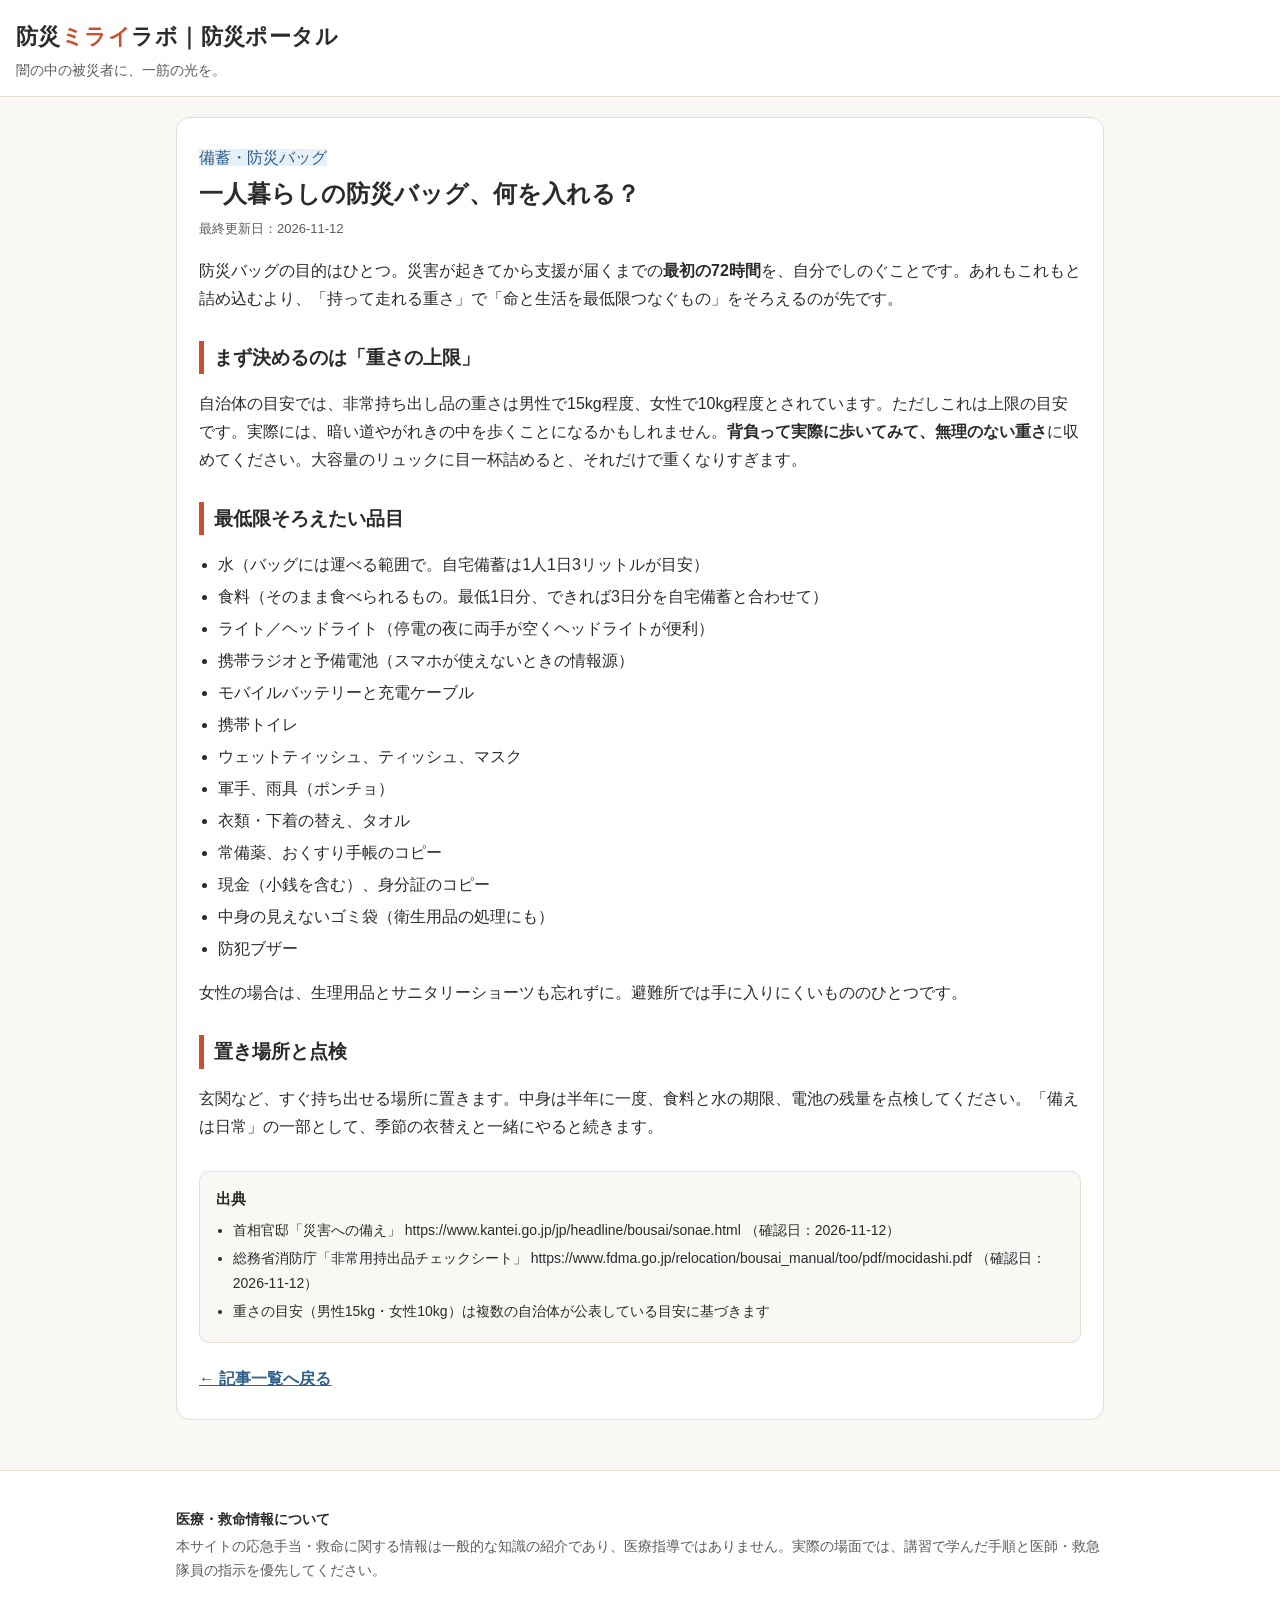
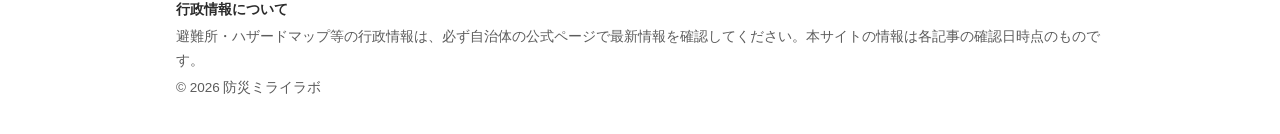
==== articles/bag.html @ 707ce823 "Add files via upload" ====
<!DOCTYPE html>
<html lang="ja">
<head>
<meta charset="UTF-8">
<meta name="viewport" content="width=device-width, initial-scale=1">
<title>一人暮らしの防災バッグ、何を入れる？｜防災ミライラボ</title>
<link rel="stylesheet" href="../style.css">
</head>
<body>
<header class="site">
  <div class="brand">防災<span>ミライ</span>ラボ｜防災ポータル</div>
  <div class="tagline">闇の中の被災者に、一筋の光を。</div>
</header>
<main>
<article class="page">
  <span class="cat cat-bag">備蓄・防災バッグ</span>
  <h1>一人暮らしの防災バッグ、何を入れる？</h1>
  <div class="meta">最終更新日：2026-11-12</div>

  <p>防災バッグの目的はひとつ。災害が起きてから支援が届くまでの<strong>最初の72時間</strong>を、自分でしのぐことです。あれもこれもと詰め込むより、「持って走れる重さ」で「命と生活を最低限つなぐもの」をそろえるのが先です。</p>

  <h2>まず決めるのは「重さの上限」</h2>
  <p>自治体の目安では、非常持ち出し品の重さは男性で15kg程度、女性で10kg程度とされています。ただしこれは上限の目安です。実際には、暗い道やがれきの中を歩くことになるかもしれません。<strong>背負って実際に歩いてみて、無理のない重さ</strong>に収めてください。大容量のリュックに目一杯詰めると、それだけで重くなりすぎます。</p>

  <h2>最低限そろえたい品目</h2>
  <ul>
    <li>水（バッグには運べる範囲で。自宅備蓄は1人1日3リットルが目安）</li>
    <li>食料（そのまま食べられるもの。最低1日分、できれば3日分を自宅備蓄と合わせて）</li>
    <li>ライト／ヘッドライト（停電の夜に両手が空くヘッドライトが便利）</li>
    <li>携帯ラジオと予備電池（スマホが使えないときの情報源）</li>
    <li>モバイルバッテリーと充電ケーブル</li>
    <li>携帯トイレ</li>
    <li>ウェットティッシュ、ティッシュ、マスク</li>
    <li>軍手、雨具（ポンチョ）</li>
    <li>衣類・下着の替え、タオル</li>
    <li>常備薬、おくすり手帳のコピー</li>
    <li>現金（小銭を含む）、身分証のコピー</li>
    <li>中身の見えないゴミ袋（衛生用品の処理にも）</li>
    <li>防犯ブザー</li>
  </ul>
  <p>女性の場合は、生理用品とサニタリーショーツも忘れずに。避難所では手に入りにくいもののひとつです。</p>

  <h2>置き場所と点検</h2>
  <p>玄関など、すぐ持ち出せる場所に置きます。中身は半年に一度、食料と水の期限、電池の残量を点検してください。「備えは日常」の一部として、季節の衣替えと一緒にやると続きます。</p>

  <div class="sources">
    <h3>出典</h3>
    <ul>
      <li>首相官邸「災害への備え」 https://www.kantei.go.jp/jp/headline/bousai/sonae.html （確認日：2026-11-12）</li>
      <li>総務省消防庁「非常用持出品チェックシート」 https://www.fdma.go.jp/relocation/bousai_manual/too/pdf/mocidashi.pdf （確認日：2026-11-12）</li>
      <li>重さの目安（男性15kg・女性10kg）は複数の自治体が公表している目安に基づきます</li>
    </ul>
  </div>
  <a class="back" href="../index.html">← 記事一覧へ戻る</a>
</article>
</main>
<footer class="site">
  <div class="inner">
    <h3>医療・救命情報について</h3>
    <p>本サイトの応急手当・救命に関する情報は一般的な知識の紹介であり、医療指導ではありません。実際の場面では、講習で学んだ手順と医師・救急隊員の指示を優先してください。</p>
    <h3>行政情報について</h3>
    <p>避難所・ハザードマップ等の行政情報は、必ず自治体の公式ページで最新情報を確認してください。本サイトの情報は各記事の確認日時点のものです。</p>
    <p>© 2026 防災ミライラボ</p>
  </div>
</footer>
</body>
</html>
---- style.css ----
:root {
  --bg: #faf8f4;
  --card: #ffffff;
  --ink: #2b2b2b;
  --sub: #5c5c5c;
  --line: #e3ded2;
  --accent: #c8502e;      /* 防災オレンジ */
  --accent-soft: #fbeee8;
  --blue: #2e5f8a;
  --blue-soft: #e8f0f7;
  --green: #3d7a44;
  --green-soft: #eaf3ea;
  --amber: #9a7414;
  --amber-soft: #faf3da;
  --radius: 14px;
}
* { box-sizing: border-box; }
body {
  margin: 0; background: var(--bg); color: var(--ink);
  font-family: "Hiragino Kaku Gothic ProN", "Hiragino Sans", "Noto Sans JP", sans-serif;
  line-height: 1.75; font-size: 16px;
}
a { color: var(--blue); }
header.site {
  background: var(--card); border-bottom: 1px solid var(--line);
  padding: 18px 16px 14px;
}
header.site .brand { font-size: 22px; font-weight: 800; letter-spacing: .02em; }
header.site .brand span { color: var(--accent); }
header.site .tagline { color: var(--sub); font-size: 13.5px; margin-top: 2px; }
main { max-width: 960px; margin: 0 auto; padding: 20px 16px 40px; }

/* 発災時導線 */
.emergency {
  background: var(--accent-soft); border: 2px solid var(--accent);
  border-radius: var(--radius); padding: 16px 18px; margin: 18px 0 26px;
}
.emergency .big { font-size: 18px; font-weight: 800; }
.emergency p { margin: 6px 0 0; font-size: 14.5px; }

/* カテゴリフィルタ */
.filters { display: flex; flex-wrap: wrap; gap: 8px; margin: 10px 0 18px; }
.filters button {
  border: 1.5px solid var(--line); background: var(--card); color: var(--ink);
  border-radius: 999px; padding: 9px 16px; font-size: 15px; cursor: pointer; min-height: 44px;
}
.filters button.active { background: var(--accent); border-color: var(--accent); color: #fff; font-weight: 700; }

/* 記事グリッド */
.grid { display: grid; grid-template-columns: repeat(auto-fill, minmax(270px, 1fr)); gap: 16px; }
.card {
  background: var(--card); border: 1px solid var(--line); border-radius: var(--radius);
  padding: 18px; display: flex; flex-direction: column; gap: 8px;
}
.card .cat { font-size: 12.5px; font-weight: 700; align-self: flex-start; padding: 3px 10px; border-radius: 999px; }
.cat-bag { background: var(--blue-soft); color: var(--blue); }
.cat-gear { background: var(--green-soft); color: var(--green); }
.cat-region { background: var(--amber-soft); color: var(--amber); }
.cat-learn { background: #eee9f5; color: #5b4a8a; }
.card h2 { font-size: 18px; margin: 0; line-height: 1.45; }
.card h2 a { color: var(--ink); text-decoration: none; }
.card p { margin: 0; color: var(--sub); font-size: 14.5px; flex: 1; }
.card .meta { font-size: 12.5px; color: var(--sub); }
.card .go { font-weight: 700; color: var(--accent); text-decoration: none; font-size: 15px; }
.card.soon { opacity: .75; border-style: dashed; }

/* 記事ページ */
article.page { background: var(--card); border: 1px solid var(--line); border-radius: var(--radius); padding: 26px 22px; }
article.page h1 { font-size: 24px; line-height: 1.5; margin: 4px 0 6px; }
article.page h2 { font-size: 19px; margin: 28px 0 8px; border-left: 5px solid var(--accent); padding-left: 10px; }
article.page .meta { color: var(--sub); font-size: 13px; }
article.page ul { padding-left: 1.2em; }
article.page li { margin: 4px 0; }
.verdict { width: 100%; border-collapse: collapse; margin: 10px 0; font-size: 15px; }
.verdict th, .verdict td { border: 1px solid var(--line); padding: 8px 10px; text-align: left; vertical-align: top; }
.verdict th { background: var(--bg); }
.mark { font-weight: 800; }
.m-ok { color: var(--green); } .m-mid { color: var(--amber); } .m-ng { color: var(--accent); }
.sources { background: var(--bg); border: 1px solid var(--line); border-radius: 10px; padding: 14px 16px; font-size: 14px; margin-top: 30px; }
.sources h3 { margin: 0 0 6px; font-size: 15px; }
.sources ul { margin: 0; }
.warn { background: var(--amber-soft); border: 1px solid #e5d491; border-radius: 10px; padding: 12px 16px; font-size: 14.5px; margin: 16px 0; }
.back { display: inline-block; margin-top: 22px; font-weight: 700; }

/* フッター */
footer.site { border-top: 1px solid var(--line); background: var(--card); margin-top: 10px; }
footer.site .inner { max-width: 960px; margin: 0 auto; padding: 22px 16px 30px; font-size: 13.5px; color: var(--sub); }
footer.site h3 { font-size: 14px; color: var(--ink); margin: 14px 0 4px; }
footer.site p { margin: 4px 0; }
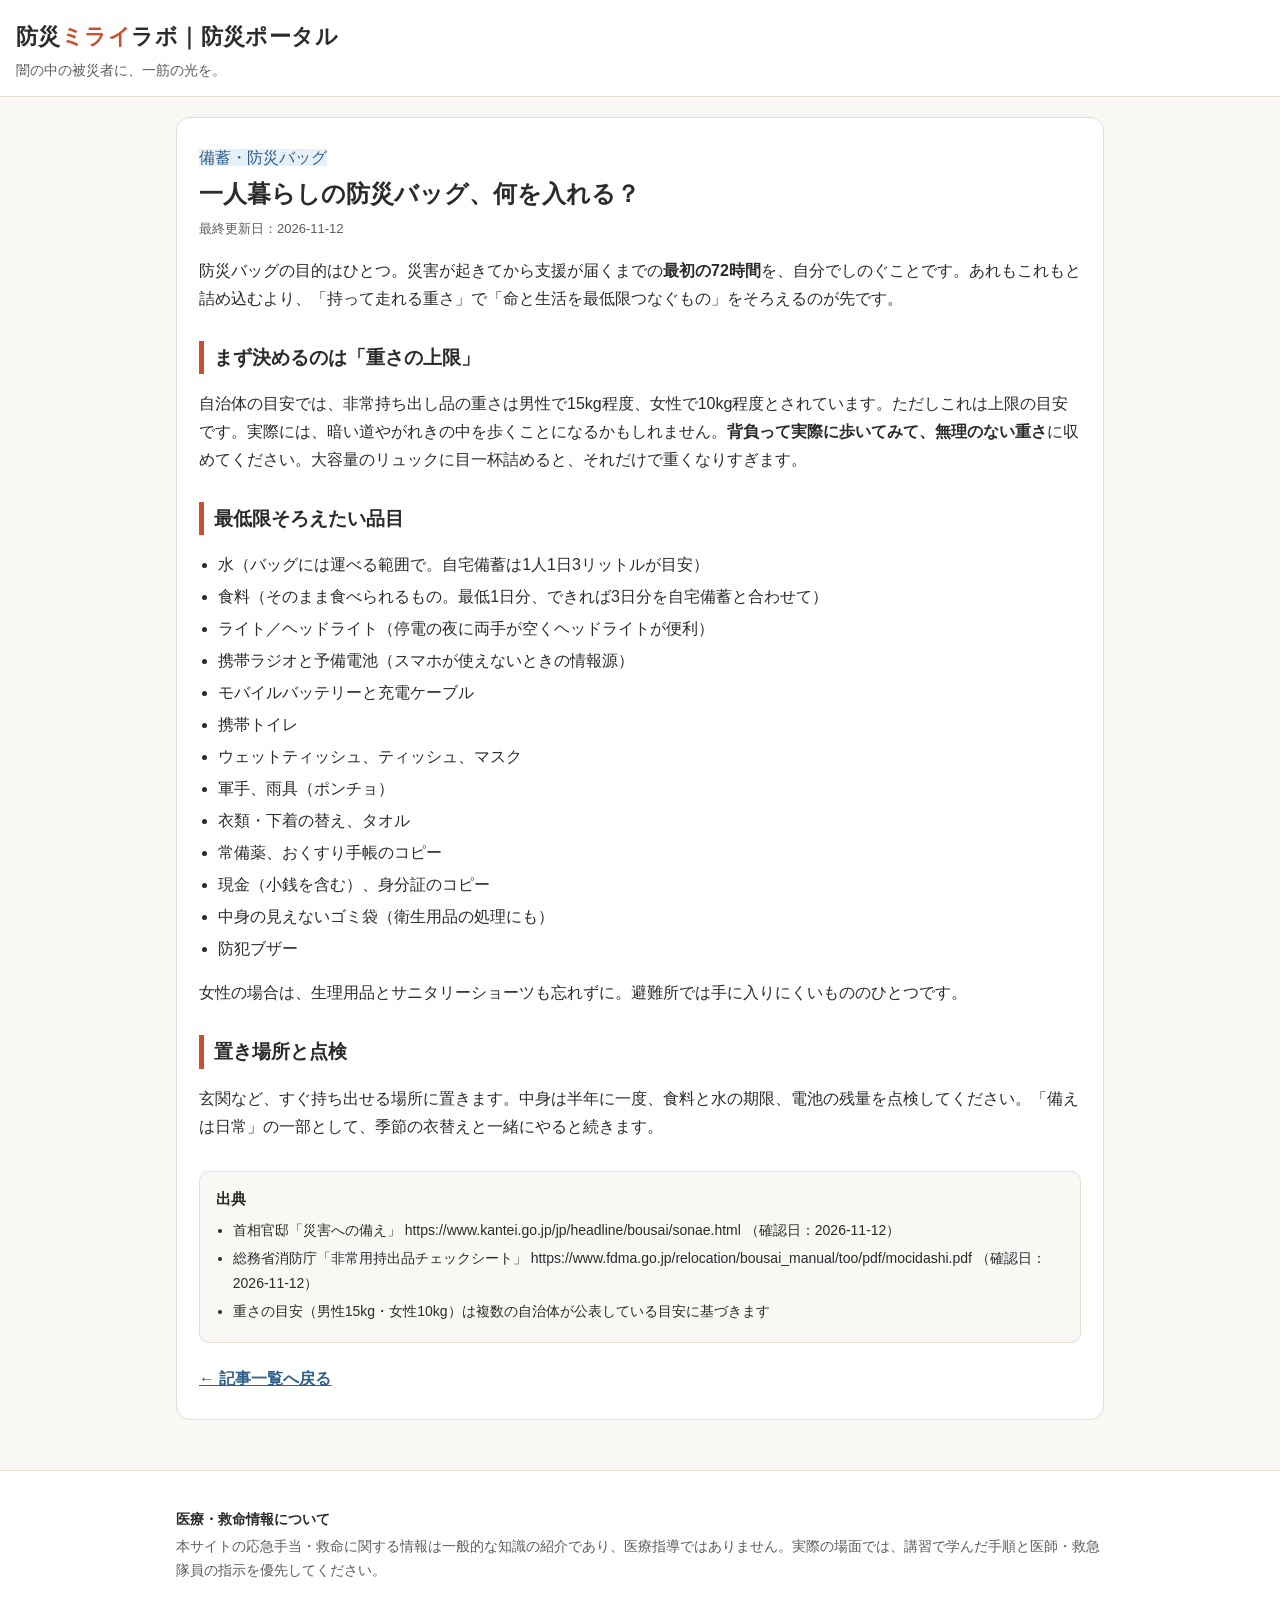
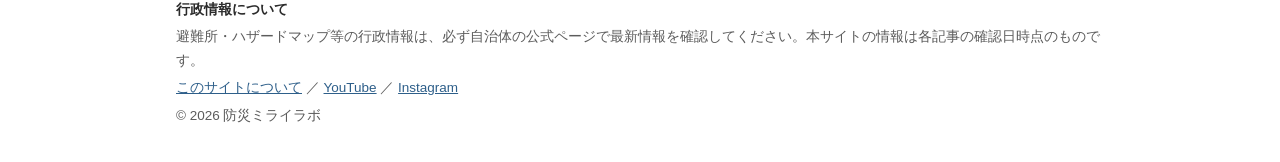
==== commit 4202e6b6: "ポータル一通り完成：このサイトについて追加、favicon/OGP、404、防災コンパス紹介セクション" ====
--- a/articles/bag.html
+++ b/articles/bag.html
@@ -4,6 +4,15 @@
 <meta charset="UTF-8">
 <meta name="viewport" content="width=device-width, initial-scale=1">
 <title>一人暮らしの防災バッグ、何を入れる？｜防災ミライラボ</title>
+<meta name="description" content="最初の72時間をしのぐ防災バッグづくり。最低限の品目と重さの目安、詰め込みすぎの注意点をまとめました。">
+<link rel="icon" href="../favicon.png">
+<link rel="apple-touch-icon" href="../favicon.png">
+<meta property="og:type" content="article">
+<meta property="og:site_name" content="防災ミライラボ｜防災ポータル">
+<meta property="og:title" content="一人暮らしの防災バッグ、何を入れる？｜防災ミライラボ">
+<meta property="og:description" content="最初の72時間をしのぐ防災バッグづくり。最低限の品目と重さの目安、詰め込みすぎの注意点をまとめました。">
+<meta property="og:url" content="https://beeazy0721-pixel.github.io/bousai-portal/articles/bag.html">
+<meta property="og:image" content="https://beeazy0721-pixel.github.io/bousai-portal/favicon.png">
 <link rel="stylesheet" href="../style.css">
 </head>
 <body>
@@ -60,6 +69,7 @@
     <p>本サイトの応急手当・救命に関する情報は一般的な知識の紹介であり、医療指導ではありません。実際の場面では、講習で学んだ手順と医師・救急隊員の指示を優先してください。</p>
     <h3>行政情報について</h3>
     <p>避難所・ハザードマップ等の行政情報は、必ず自治体の公式ページで最新情報を確認してください。本サイトの情報は各記事の確認日時点のものです。</p>
+    <p><a href="../about.html">このサイトについて</a> ／ <a href="https://www.youtube.com/@bousai-mirai-lab" target="_blank" rel="noopener">YouTube</a> ／ <a href="https://www.instagram.com/bousai.mirai.lab" target="_blank" rel="noopener">Instagram</a></p>
     <p>© 2026 防災ミライラボ</p>
   </div>
 </footer>
